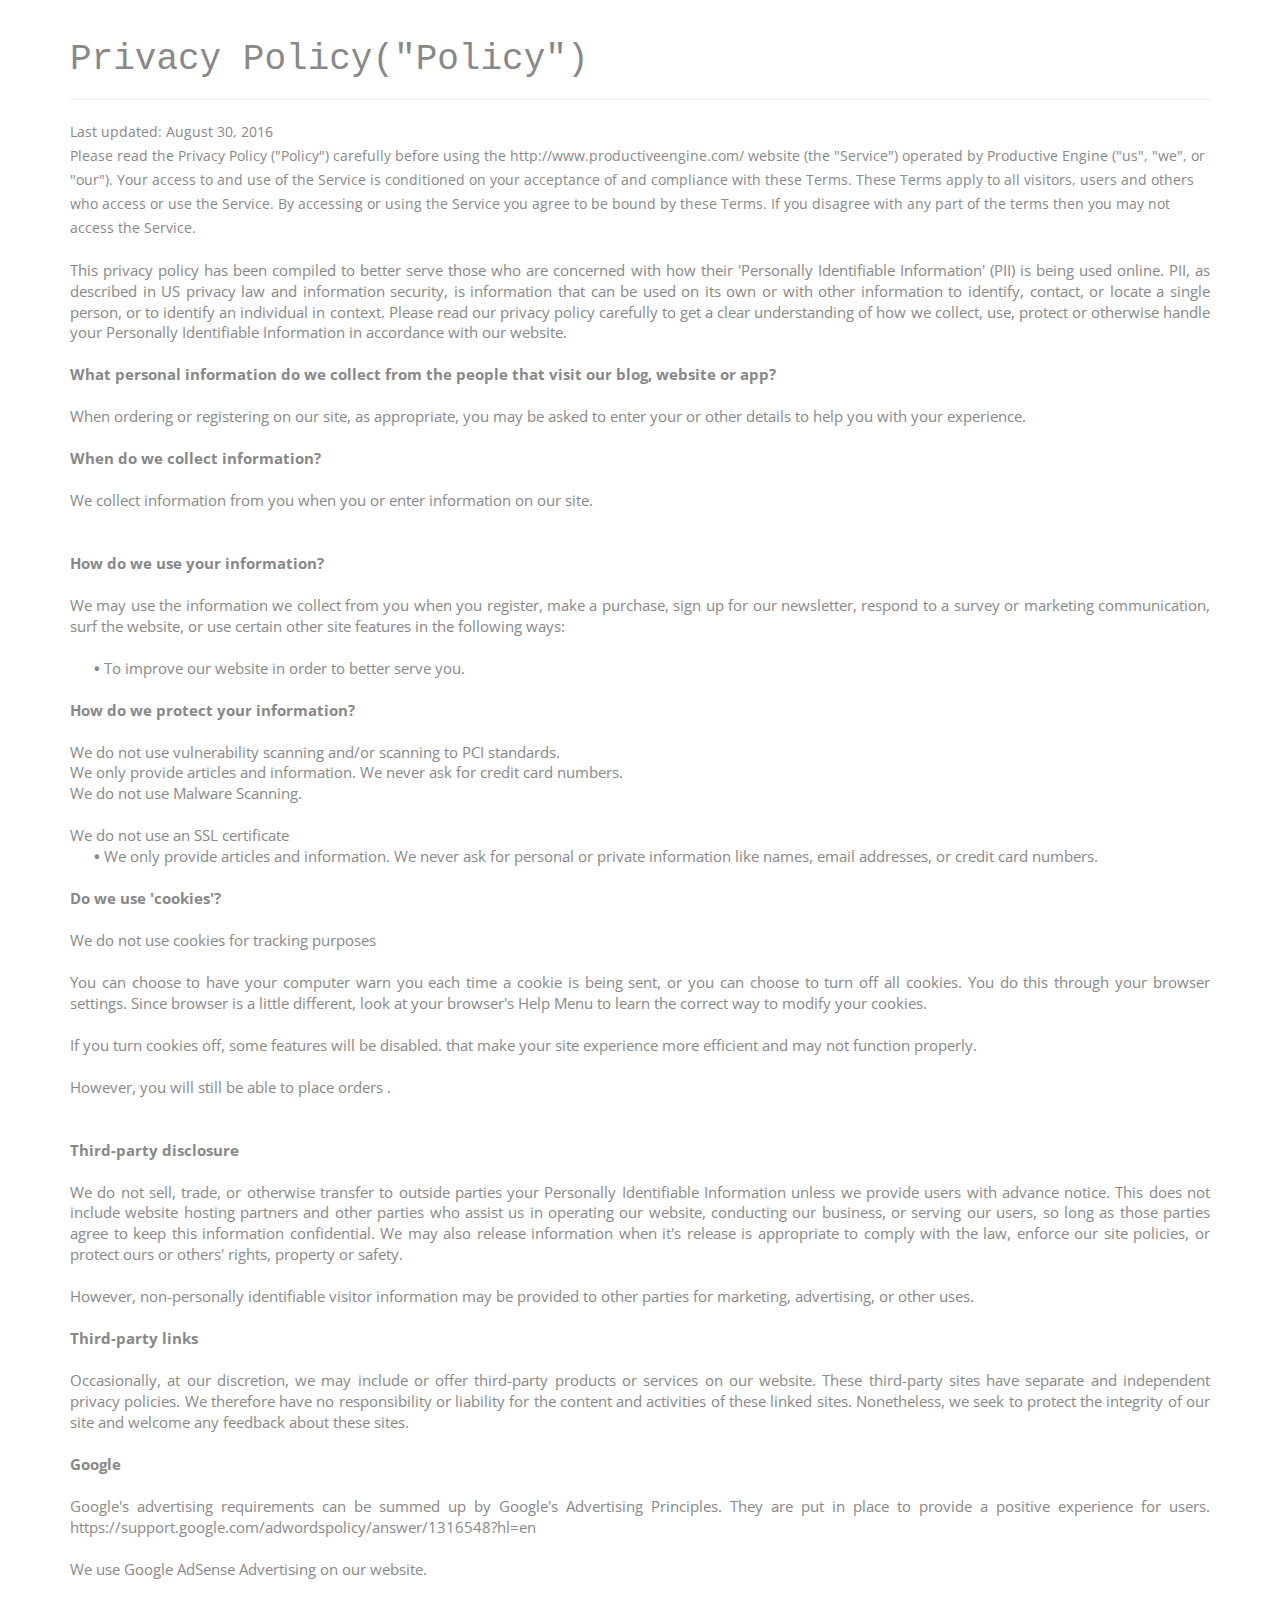
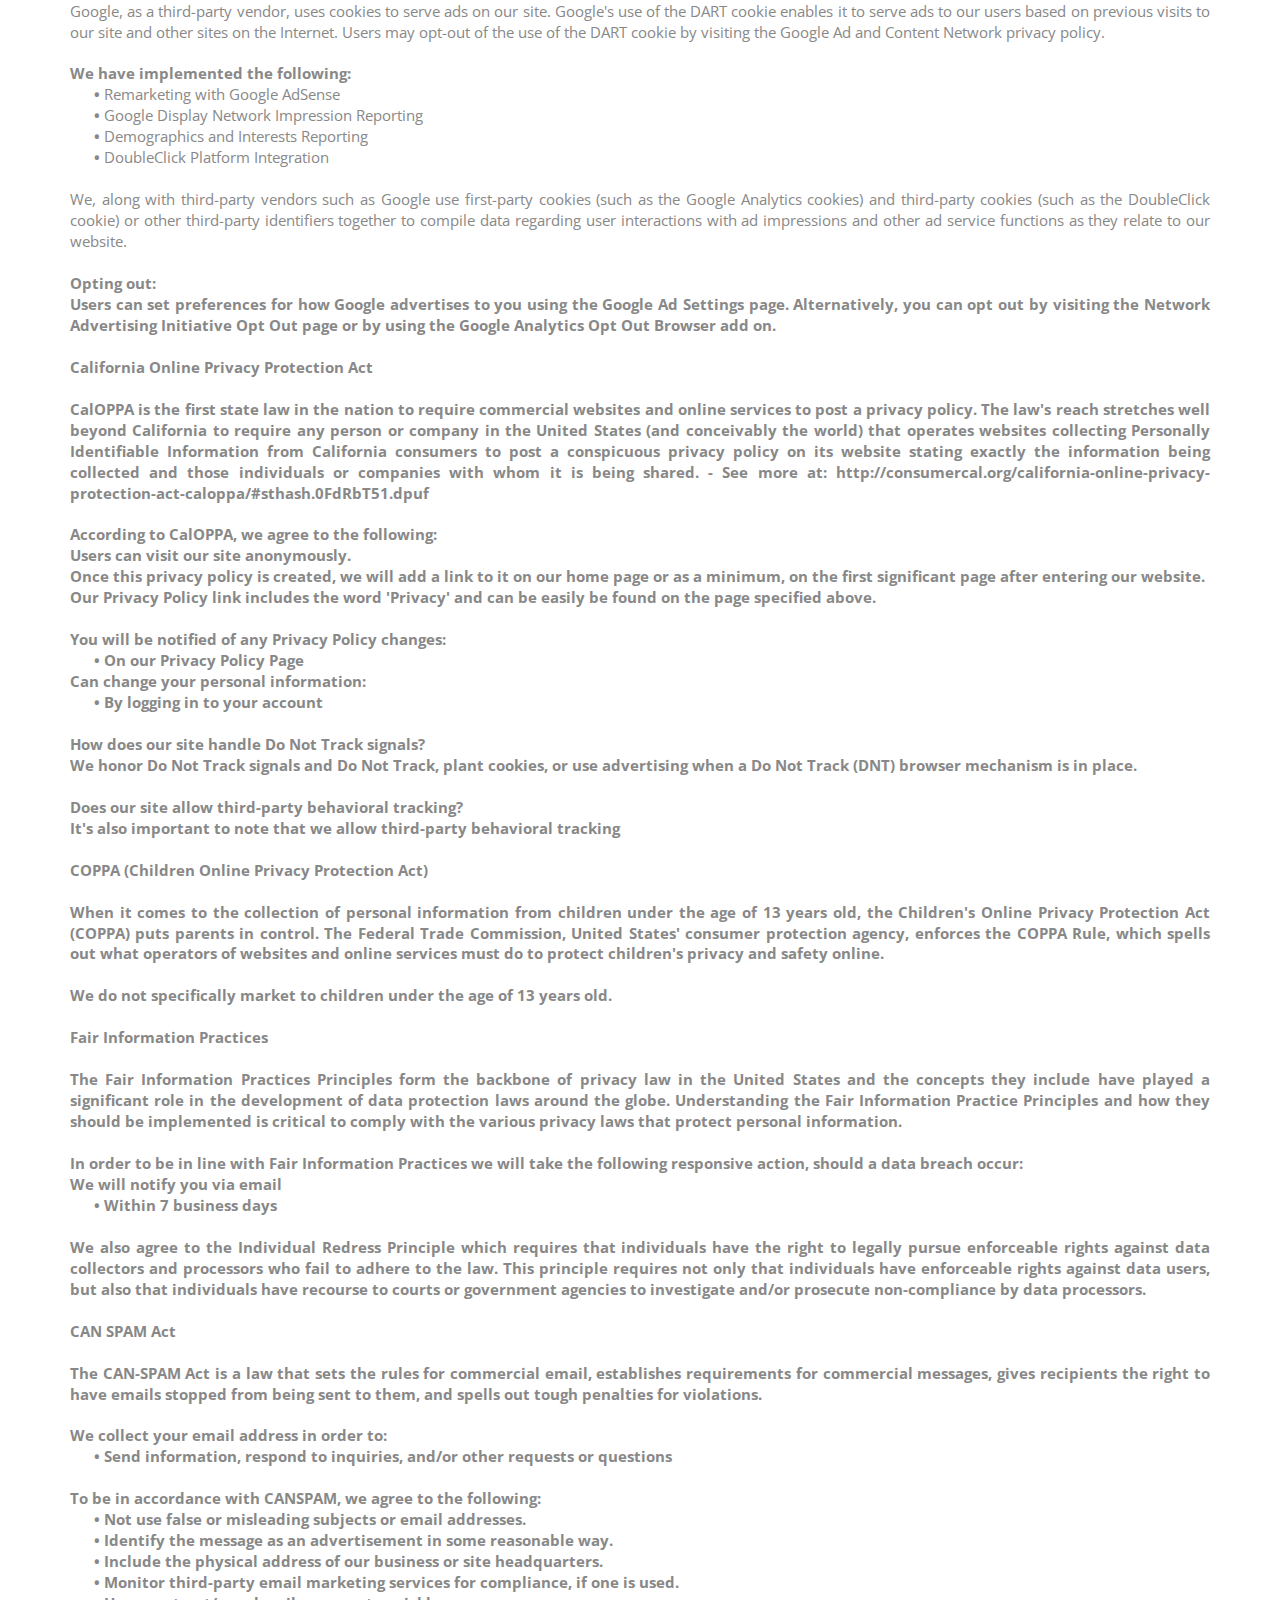
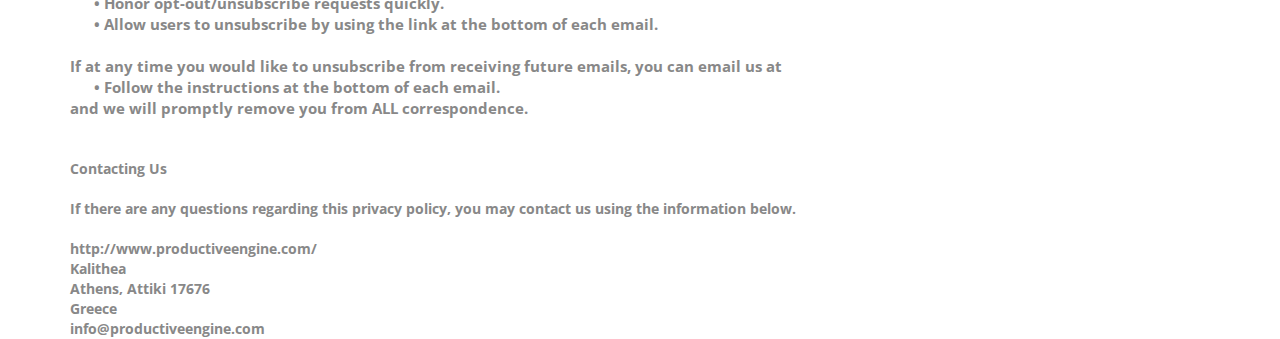
==== privacy.html @ 31de3e8a "Initial" ====
<!doctype html>
<html>
<head>
<meta charset="utf-8">
<meta name="viewport" content="width=device-width, maximum-scale=1">
<meta name="description" content="Productive Engine's site" />

<title>Productive Engine</title>
<link rel="icon" href="favicon.png" type="image/png">
<link rel="shortcut icon" href="favicon.ico" type="img/x-icon">

<link href='https://fonts.googleapis.com/css?family=Montserrat:400,700' rel='stylesheet' type='text/css'>
<link href='https://fonts.googleapis.com/css?family=Open+Sans:400,300,800italic,700italic,600italic,400italic,300italic,800,700,600' rel='stylesheet' type='text/css'>

<link href="css/bootstrap.css" rel="stylesheet" type="text/css">
<link href="css/style.css" rel="stylesheet" type="text/css">
<link href="css/font-awesome.css" rel="stylesheet" type="text/css">
<link href="css/responsive.css" rel="stylesheet" type="text/css">
<link href="css/animate.css" rel="stylesheet" type="text/css">

<link href="https://fonts.googleapis.com/icon?family=Material+Icons" rel="stylesheet">
<!--[if IE]><style type="text/css">.pie {behavior:url(PIE.htc);}</style><![endif]-->

<script type="text/javascript" src="js/jquery.1.8.3.min.js"></script>
<script type="text/javascript" src="js/bootstrap.js"></script>
<script type="text/javascript" src="js/jquery-scrolltofixed.js"></script>
<script type="text/javascript" src="js/jquery.easing.1.3.js"></script>
<script type="text/javascript" src="js/jquery.isotope.js"></script>
<script type="text/javascript" src="js/wow.js"></script>
<script type="text/javascript" src="js/classie.js"></script>
<script src="contactform/contactform.js"></script>
</head>
<body>

<style>
    #ppBody
    {
        font-size:11pt;
        width:100%;
        margin:0 auto;
        text-align:justify;
    }

    #ppHeader
    {
        font-family:verdana;
        font-size:21pt;
        width:100%;
        margin:0 auto;
    }

    .ppConsistencies
    {
        display:none;
    }
</style>

<div class="container">
    <div class="page-header">
        <h1 class="h1" style="font-family: 'PT Mono', monospace;">Privacy Policy("Policy")</h1>
    </div>
</div>
<div class="container">
    <p>Last updated: August 30, 2016</p>
    <p>
        Please read the Privacy Policy ("Policy")
        carefully before using the http://www.productiveengine.com/ website (the "Service")
        operated by Productive Engine ("us", "we", or "our").
        Your access to and use of the Service is conditioned on your acceptance of and compliance with these Terms.
        These Terms apply to all visitors, users and others who access or use the Service.
        By accessing or using the Service you agree to be bound by these Terms. If you disagree with any part of the terms then
        you may not access the Service.
    </p>

    <div id='ppBody'><div class='ppConsistencies'><div class='col-2'>
        <div class="quick-links text-center">Information Collection</div>
    </div><div class='col-2'>
        <div class="quick-links text-center">Information Usage</div>
    </div><div class='col-2'>
        <div class="quick-links text-center">Information Protection</div>
    </div><div class='col-2'>
        <div class="quick-links text-center">Cookie Usage</div>
    </div><div class='col-2'>
        <div class="quick-links text-center">3rd Party Disclosure</div>
    </div><div class='col-2'>
        <div class="quick-links text-center">3rd Party Links</div>
    </div><div class='col-2'></div></div><div style='clear:both;height:10px;'></div><div class='ppConsistencies'><div class='col-2'>
        <div class="col-12 quick-links2 gen-text-center">Google AdSense</div>
    </div><div class='col-2'>
        <div class="col-12 quick-links2 gen-text-center">
            Fair Information Practices
            <div class="col-8 gen-text-left gen-xs-text-center" style="font-size:12px;position:relative;left:20px;">Fair information<br> Practices</div>
        </div>
    </div><div class='col-2'>
        <div class="col-12 quick-links2 gen-text-center coppa-pad">
            COPPA

        </div>
    </div><div class='col-2'>
        <div class="col-12 quick-links2 quick4 gen-text-center caloppa-pad">
            CalOPPA

        </div>
    </div><div class='col-2'>
        <div class="quick-links2 gen-text-center">Our Contact Information<br></div>
    </div></div><div style='clear:both;height:10px;'></div>
        <div class='innerText'>This privacy policy has been compiled to better serve those who are concerned with how their 'Personally Identifiable Information' (PII) is being used online. PII, as described in US privacy law and information security, is information that can be used on its own or with other information to identify, contact, or locate a single person, or to identify an individual in context. Please read our privacy policy carefully to get a clear understanding of how we collect, use, protect or otherwise handle your Personally Identifiable Information in accordance with our website.<br></div><span id='infoCo'></span><br><div class='grayText'><strong>What personal information do we collect from the people that visit our blog, website or app?</strong></div><br /><div class='innerText'>When ordering or registering on our site, as appropriate, you may be asked to enter your  or other details to help you with your experience.</div><br><div class='grayText'><strong>When do we collect information?</strong></div><br /><div class='innerText'>We collect information from you when you or enter information on our site.</div><br> <span id='infoUs'></span><br><div class='grayText'><strong>How do we use your information? </strong></div><br /><div class='innerText'> We may use the information we collect from you when you register, make a purchase, sign up for our newsletter, respond to a survey or marketing communication, surf the website, or use certain other site features in the following ways:<br><br></div><div class='innerText'>&nbsp;&nbsp;&nbsp;&nbsp;&nbsp; <strong>&bull;</strong> To improve our website in order to better serve you.</div><span id='infoPro'></span><br><div class='grayText'><strong>How do we protect your information?</strong></div><br /><div class='innerText'>We do not use vulnerability scanning and/or scanning to PCI standards.</div><div class='innerText'>We only provide articles and information. We never ask for credit card numbers.</div><div class='innerText'>We do not use Malware Scanning.<br><br></div><div class='innerText'>We do not use an SSL certificate</div><div class='innerText'>&nbsp;&nbsp;&nbsp;&nbsp;&nbsp; <strong>&bull;</strong> We only provide articles and information. We never ask for personal or private information like names, email addresses, or credit card numbers.</div><span id='coUs'></span><br><div class='grayText'><strong>Do we use 'cookies'?</strong></div><br /><div class='innerText'>We do not use cookies for tracking purposes </div><div class='innerText'><br>You can choose to have your computer warn you each time a cookie is being sent, or you can choose to turn off all cookies. You do this through your browser settings. Since browser is a little different, look at your browser's Help Menu to learn the correct way to modify your cookies.<br></div><br><div class='innerText'>If you turn cookies off, some features will be disabled. that make your site experience more efficient and may not function properly.</div><br><div class='innerText'>However, you will still be able to place orders .</div><br><span id='trDi'></span><br><div class='grayText'><strong>Third-party disclosure</strong></div><br /><div class='innerText'>We do not sell, trade, or otherwise transfer to outside parties your Personally Identifiable Information unless we provide users with advance notice. This does not include website hosting partners and other parties who assist us in operating our website, conducting our business, or serving our users, so long as those parties agree to keep this information confidential. We may also release information when it's release is appropriate to comply with the law, enforce our site policies, or protect ours or others' rights, property or safety. <br><br> However, non-personally identifiable visitor information may be provided to other parties for marketing, advertising, or other uses. </div><span id='trLi'></span><br><div class='grayText'><strong>Third-party links</strong></div><br /><div class='innerText'>Occasionally, at our discretion, we may include or offer third-party products or services on our website. These third-party sites have separate and independent privacy policies. We therefore have no responsibility or liability for the content and activities of these linked sites. Nonetheless, we seek to protect the integrity of our site and welcome any feedback about these sites.</div><span id='gooAd'></span><br><div class='blueText'><strong>Google</strong></div><br /><div class='innerText'>Google's advertising requirements can be summed up by Google's Advertising Principles. They are put in place to provide a positive experience for users. https://support.google.com/adwordspolicy/answer/1316548?hl=en <br><br></div><div class='innerText'>We use Google AdSense Advertising on our website.</div><div class='innerText'><br>Google, as a third-party vendor, uses cookies to serve ads on our site. Google's use of the DART cookie enables it to serve ads to our users based on previous visits to our site and other sites on the Internet. Users may opt-out of the use of the DART cookie by visiting the Google Ad and Content Network privacy policy.<br></div><div class='innerText'><br><strong>We have implemented the following:</strong></div><div class='innerText'>&nbsp;&nbsp;&nbsp;&nbsp;&nbsp; <strong>&bull;</strong> Remarketing with Google AdSense</div><div class='innerText'>&nbsp;&nbsp;&nbsp;&nbsp;&nbsp; <strong>&bull;</strong> Google Display Network Impression Reporting</div><div class='innerText'>&nbsp;&nbsp;&nbsp;&nbsp;&nbsp; <strong>&bull;</strong> Demographics and Interests Reporting</div><div class='innerText'>&nbsp;&nbsp;&nbsp;&nbsp;&nbsp; <strong>&bull;</strong> DoubleClick Platform Integration<br></div><br><div class='innerText'>We, along with third-party vendors such as Google use first-party cookies (such as the Google Analytics cookies) and third-party cookies (such as the DoubleClick cookie) or other third-party identifiers together to compile data regarding user interactions with ad impressions and other ad service functions as they relate to our website. </div><div class='innerText'><br><strong>Opting out:<strong><br>
            Users can set preferences for how Google advertises to you using the Google Ad Settings page. Alternatively, you can opt out by visiting the Network Advertising Initiative Opt Out page or by using the Google Analytics Opt Out Browser add on.</div><span id='calOppa'></span><br><div class='blueText'><strong>California Online Privacy Protection Act</strong></div><br /><div class='innerText'>CalOPPA is the first state law in the nation to require commercial websites and online services to post a privacy policy.  The law's reach stretches well beyond California to require any person or company in the United States (and conceivably the world) that operates websites collecting Personally Identifiable Information from California consumers to post a conspicuous privacy policy on its website stating exactly the information being collected and those individuals or companies with whom it is being shared. -  See more at: http://consumercal.org/california-online-privacy-protection-act-caloppa/#sthash.0FdRbT51.dpuf<br></div><div class='innerText'><br><strong>According to CalOPPA, we agree to the following:</strong><br></div><div class='innerText'>Users can visit our site anonymously.</div><div class='innerText'>Once this privacy policy is created, we will add a link to it on our home page or as a minimum, on the first significant page after entering our website.<br></div><div class='innerText'>Our Privacy Policy link includes the word 'Privacy' and can be easily be found on the page specified above.</div><div class='innerText'><br>You will be notified of any Privacy Policy changes:</div><div class='innerText'>&nbsp;&nbsp;&nbsp;&nbsp;&nbsp; <strong>&bull;</strong> On our Privacy Policy Page<br></div><div class='innerText'>Can change your personal information:</div><div class='innerText'>&nbsp;&nbsp;&nbsp;&nbsp;&nbsp; <strong>&bull;</strong> By logging in to your account</div><div class='innerText'><br><strong>How does our site handle Do Not Track signals?</strong><br></div><div class='innerText'>We honor Do Not Track signals and Do Not Track, plant cookies, or use advertising when a Do Not Track (DNT) browser mechanism is in place. </div><div class='innerText'><br><strong>Does our site allow third-party behavioral tracking?</strong><br></div><div class='innerText'>It's also important to note that we allow third-party behavioral tracking</div><span id='coppAct'></span><br><div class='blueText'><strong>COPPA (Children Online Privacy Protection Act)</strong></div><br /><div class='innerText'>When it comes to the collection of personal information from children under the age of 13 years old, the Children's Online Privacy Protection Act (COPPA) puts parents in control.  The Federal Trade Commission, United States' consumer protection agency, enforces the COPPA Rule, which spells out what operators of websites and online services must do to protect children's privacy and safety online.<br><br></div><div class='innerText'>We do not specifically market to children under the age of 13 years old.</div><span id='ftcFip'></span><br><div class='blueText'><strong>Fair Information Practices</strong></div><br /><div class='innerText'>The Fair Information Practices Principles form the backbone of privacy law in the United States and the concepts they include have played a significant role in the development of data protection laws around the globe. Understanding the Fair Information Practice Principles and how they should be implemented is critical to comply with the various privacy laws that protect personal information.<br><br></div><div class='innerText'><strong>In order to be in line with Fair Information Practices we will take the following responsive action, should a data breach occur:</strong></div><div class='innerText'>We will notify you via email</div><div class='innerText'>&nbsp;&nbsp;&nbsp;&nbsp;&nbsp; <strong>&bull;</strong> Within 7 business days</div><div class='innerText'><br>We also agree to the Individual Redress Principle which requires that individuals have the right to legally pursue enforceable rights against data collectors and processors who fail to adhere to the law. This principle requires not only that individuals have enforceable rights against data users, but also that individuals have recourse to courts or government agencies to investigate and/or prosecute non-compliance by data processors.</div><span id='canSpam'></span><br><div class='blueText'><strong>CAN SPAM Act</strong></div><br /><div class='innerText'>The CAN-SPAM Act is a law that sets the rules for commercial email, establishes requirements for commercial messages, gives recipients the right to have emails stopped from being sent to them, and spells out tough penalties for violations.<br><br></div><div class='innerText'><strong>We collect your email address in order to:</strong></div><div class='innerText'>&nbsp;&nbsp;&nbsp;&nbsp;&nbsp; <strong>&bull;</strong> Send information, respond to inquiries, and/or other requests or questions</div><div class='innerText'><br><strong>To be in accordance with CANSPAM, we agree to the following:</strong></div><div class='innerText'>&nbsp;&nbsp;&nbsp;&nbsp;&nbsp; <strong>&bull;</strong> Not use false or misleading subjects or email addresses.</div><div class='innerText'>&nbsp;&nbsp;&nbsp;&nbsp;&nbsp; <strong>&bull;</strong> Identify the message as an advertisement in some reasonable way.</div><div class='innerText'>&nbsp;&nbsp;&nbsp;&nbsp;&nbsp; <strong>&bull;</strong> Include the physical address of our business or site headquarters.</div><div class='innerText'>&nbsp;&nbsp;&nbsp;&nbsp;&nbsp; <strong>&bull;</strong> Monitor third-party email marketing services for compliance, if one is used.</div><div class='innerText'>&nbsp;&nbsp;&nbsp;&nbsp;&nbsp; <strong>&bull;</strong> Honor opt-out/unsubscribe requests quickly.</div><div class='innerText'>&nbsp;&nbsp;&nbsp;&nbsp;&nbsp; <strong>&bull;</strong> Allow users to unsubscribe by using the link at the bottom of each email.</div><div class='innerText'><strong><br>If at any time you would like to unsubscribe from receiving future emails, you can email us at</strong></div><div class='innerText'>&nbsp;&nbsp;&nbsp;&nbsp;&nbsp; <strong>&bull;</strong> Follow the instructions at the bottom of each email.</div> and we will promptly remove you from <strong>ALL</strong> correspondence.</div><br><span id='ourCon'></span><br><div class='blueText'><strong>Contacting Us</strong></div><br /><div class='innerText'>If there are any questions regarding this privacy policy, you may contact us using the information below.<br><br>
    </div>
    <div class='innerText'>http://www.productiveengine.com/</div>
    <div class='innerText'>Kalithea</div>Athens, Attiki 17676
    <div class='innerText'>Greece</div>
    <div class='innerText'>info@productiveengine.com</div>
</div>
</body>
</html>
---- css/style.css ----
/*
    Theme Name: Knight
    Theme URL: https://bootstrapmade.com/knight-free-bootstrap-theme/
    Author: BootstrapMade
    Author URL: https://bootstrapmade.com
*/

/* CSS Document */

/* Float Elements 
---------------------------------*/
.fl-lt {float:left;}
.fl-rt {float:right;}

/* Clear Floated Elements
---------------------------------*/
.clear {
  clear: both;
  display: block;
  overflow: hidden;
  visibility: hidden;
  width: 0;
  height: 0;
}

.clearfix:before,
.clearfix:after {
  content: '\0020';
  display: block;
  overflow: hidden;
  visibility: hidden;
  width: 0;
  height: 0;
}

.clearfix:after {
  clear: both;
}

.figure{ margin:0px;}

img{ max-width:100%;}

a, a:hover, a:active{ outline:0px !important}

@font-face {
  font-family: 'FontAwesome';
  src: url('../fonts/fontawesome-webfont.eot?v=4.1.0');
  src: url('../fonts/fontawesome-webfont.eot?#iefix&v=4.1.0') format('embedded-opentype'), url('../fonts/fontawesome-webfont.woff?v=4.1.0') format('woff'), url('../fonts/fontawesome-webfont.ttf?v=4.1.0') format('truetype'), url('../fonts/fontawesome-webfont.svg?v=4.1.0#fontawesomeregular') format('svg');
  font-weight: normal;
  font-style: normal;
}

/* Primary Styles
---------------------------------*/
body {
	background:#fff;
	font-family: 'Open Sans', sans-serif;
	font-size:14px;
	font-weight:normal;
	color:#888888;
	margin:0;
}
h2{
	font-size:34px;
	color:#222222;
	font-family: 'Montserrat', sans-serif;
	font-weight:700;
	letter-spacing: -1px;
	margin:0 0 15px 0;
	text-align:center;
	text-transform:uppercase;
}
h3{
	font-family: 'Montserrat', sans-serif;
	color:#222222;
	font-size:16px;
	margin:0 0 5px 0;
	text-transform:uppercase;
	font-weight:400;
}
h6{
	font-size:16px;
	color:#888888;
	font-family: 'Open Sans', sans-serif;
	font-weight:400;
	text-align:center;
	margin:0 0 60px 0;
}
p{
	line-height:24px;
	margin:0;
}

/* Header Styles
---------------------------------*/

.header{
	text-align:center;
	background:url(../img/pw_maze_black_2X.png) left top repeat;
	padding:280px 0;
}
.logo{
	width:130px;
	margin:0 auto 35px;
}
.header h1{
	font-family: 'Montserrat',sans-serif;
	font-size:50px;
	font-weight:400;
	letter-spacing: -1px;
	margin:0 0 22px 0 ;
	color:#fff;
}

.we-create{
	padding:0;
	margin:35px 0 55px;
}
.wp-pic{
	margin-bottom:20px;
}
.we-create li{
	display:inline-block;
	font-family: 'Montserrat',sans-serif;
	font-size:30px;
	color: #bcbcbc;
	text-transform: uppercase;
	font-weight: 400;
	margin:0 5px 0 0;
	padding:0 0 0 15px;
}
.we-create li:first-child{
	background:none;
}

.start-button {
	padding-left: 0px;
}

.start-button li a{
color: #fff;
}


.link{
	padding:15px 35px;
	background:#7cc576;
	color:#fff !important;
	font-size:16px;
	font-weight:400;
	font-family: 'Montserrat', sans-serif;
	display:inline-block;
	border-radius:3px;
	text-transform:uppercase;
	line-height:25px;
	margin-bottom:20px;
	transition:all 0.3s ease-in-out;
	-moz-transition:all 0.3s ease-in-out;
	-webkit-transition:all 0.3s ease-in-out;
}

/* Navigation
---------------------------------*/
.main-nav-outer{
	padding:0px;
	border-bottom:1px solid #dddddd;
	box-shadow:0 4px 5px -3px #ececec;
	position:relative;
	background:#fff;
}
.main-nav{
	text-align:center;
	margin:10px 0 0px;
	padding:0;
	list-style:none;
}
.main-nav li{
	display:inline;
	margin:0 1px;
}
.main-nav li a{
	display:inline-block;
	color:#222222;
	text-transform:uppercase;
	font-family: 'Montserrat', sans-serif;
	text-decoration: none;
	line-height:20px;
	margin:17px 32px;
	transition:all 0.3s ease-in-out;
	-moz-transition:all 0.3s ease-in-out;
	-webkit-transition:all 0.3s ease-in-out;
}

.main-nav li a:hover{ 
	text-decoration:none;
	/*color: #7cc576;*/
}

.small-logo{ 
	padding:0 32px;
}

.main-section{
	padding:90px 0 110px;
}


/* Services
---------------------------------*/

.service-list{
	padding:0 0 0 0;
	font-size:14px;
	margin-bottom:40px;
}
.service-list-col1{
	float:left;
	width:60px;
}
.service-list-col1 i{
	font-style:normal;
	font-size:38px;
	display:block;
	color:#222;
	font-family: 'FontAwesome';
	line-height:38px;
}
.service-list-col2{
	overflow:hidden;	
}
.main-section.alabaster{
	background:#fafafa;
}

/* Featured Work
---------------------------------*/
.featured-work{
	font-size:14px;
}
.featured-work h2{
	text-align:left;
}
.featured-box{
	padding:0 0 0 0;
	margin-bottom:25px;
	font-size:14px;
}
.featured-box h3{
	margin-bottom:5px;
}
.featured-box p{
	line-height:22px;
}
.featured-work p.padding-b{
	padding-bottom:35px;
}
.featured-box-col1{
	width:60px;
	float:left;
}
.featured-box-col1 i{
	display:block;
	line-height:38px;
	font-family: 'FontAwesome';
	font-size:38px;
	color:#777777;
	font-style:normal;
}
.featured-box-col2{ overflow:hidden;}
.featured-box.magic{
	background:url(../img/magic.png) left top no-repeat;
}
.featured-box.packaged{
	background:url(../img/packaged.png) left top no-repeat;
}
.featured-box.seo{
	background:url(../img/seo.png) left top no-repeat;
}
.Learn-More{
	display:inline-block;
	padding:0 5px 0 0;
	color:#7cc576;
	font-size:16px;
	text-transform:uppercase;
	font-family: 'Montserrat', sans-serif;
	font-weight:400;
	line-height:24px;
	transition:all 0.3s ease-in-out;
	-moz-transition:all 0.3s ease-in-out;
	-webkit-transition:all 0.3s ease-in-out;
	display: none;
}
.Learn-More i{ 
	padding-right:15px;
}

.Learn-More:hover, .Learn-More:focus{ 
	text-decoration:none;
	color: #111;
}


/* Portfolio
---------------------------------*/
.Portfolio-nav{
	padding:0;
	margin:0 0 45px 0;
	list-style:none;
	text-align:center;
}
.Portfolio-nav li{
	margin:0 10px;
	display:inline;
}
.Portfolio-nav li a{
	display:inline-block;
	padding:10px 22px;
	font-size:12px;
	line-height:20px;
	color:#222222;
	border-radius:4px;
	text-transform:uppercase;
	font-family: 'Montserrat', sans-serif;
	background:#f7f7f7;
	margin-bottom:5px;
	transition:all 0.3s ease-in-out;
	-moz-transition:all 0.3s ease-in-out;
	-webkit-transition:all 0.3s ease-in-out;
}
.Portfolio-nav li a:hover{
	background:#7cc576;
	color:#fff;
	text-decoration:none;
}

.portfolioContainer{
	margin:0 auto;
	padding-left:15px;
}

.Portfolio-box{
	text-align:center;
	margin-bottom:30px;
	height:150px;
	width:350px;
	overflow:hidden;
	float:left;
	padding:0;
}
.Portfolio-box img{
	margin-bottom:25px;
	transition:all 0.3s ease-in-out;
	-moz-transition:all 0.3s ease-in-out;
	-webkit-transition:all 0.3s ease-in-out;	
}

.Portfolio-box img:hover {
	opacity: 0.6;
}

.Portfolio-nav li a.current{
	background:#7cc576;
	color:#fff;
	text-decoration:none;
}
img {
   max-width:100%;
}

/* no transition on .isotope container */

.isotope .isotope-item {
  /* change duration value to whatever you like */
  -webkit-transition-duration: 0.6s;
     -moz-transition-duration: 0.6s;
          transition-duration: 0.6s;
}

.isotope .isotope-item {
  -webkit-transition-property: -webkit-transform, opacity;
     -moz-transition-property:    -moz-transform, opacity;
          transition-property:         transform, opacity;
}

.main-section.paddind{
	padding-bottom:60px;
}

/* Clients
---------------------------------*/
.client-part{
	background:url(../img/section-bg1.jpg) center center no-repeat;
	background-size:cover;
	padding:55px 0;
	text-align:center;
}
.client-part-haead{
	color:#fdfdfd;
	font-size:28px;
	line-height:41px;
	margin:30px 0 10px;
	font-family: ''Open Sans',sans-serif';
	font-style: italic;
}
.client{
	padding:0;
	margin:20px 0 0;
	list-style:none;
	text-align:center;
}
.client li{
	display:inline;
	margin:0 15px;
}
.client li a{
	display:inline-block;
}
.client li a img{
	margin-bottom:15px;
	border-radius:50%;
}
.client li a:hover{
	text-decoration:none;
}
.client li a h3{
	color:#ffffff;
}
.client li a span{
	color:#f1f1f1;
}
.quote-right{
	font-style:normal;
	width:68px;
	height:68px;
	margin:0 auto;
	border:2px solid #7cc576;
	border-radius:50%;
	display:block;
	line-height:68px;
	text-align:center;
	font-size:27px;
	color:#7cc576;
	cursor: pointer;
	transition:all 0.3s ease-in-out;
	-moz-transition:all 0.3s ease-in-out;
	-webkit-transition:all 0.3s ease-in-out;
}

.quote-right:hover{
color: #fff;
border: 2px solid #fff;
}

.c-logo-part{
	background:#7cc576;
	padding:25px 0;
    filter: alpha(opacity=60);
}
.c-logo-part ul{
	padding:0;
	margin:0;
	list-style:none;
	text-align:center;
}
.c-logo-part ul li{
	display:inline;
	margin:0 25px;
}
.c-logo-part ul a{
	display:inline-block;
	margin: 0 20px;
}
.main-section.team{
	padding:85px 0;
}
.main-section.team h6{
	margin-bottom:40px;
}


/* Team
---------------------------------*/
.team-leader-block{
	max-width:993px;
	margin:0 auto;
}
.team-leader-box{
	width:30.66%;
	margin-right: 3.82979%;
	height: 790px;
	overflow: hidden;
	text-align: center;
	float: left;
}
.team-leader-box span{
	margin-bottom:24px;
	display:block;
}
.team-leader-box:nth-of-type(3n+0){ margin:0;}
.team-leader{
	width:auto;
	height:auto;
	position:relative;
	border-radius:50%;
	box-shadow:0px 0px 0px 7px rgba(241,241,241,0.80);
	margin:7px 7px 25px 7px;
	
}
.team-leader-shadow{
	transition:all 0.3s ease-in-out;
	-moz-transition:all 0.3s ease-in-out;
	-webkit-transition:all 0.3s ease-in-out;
	border-radius:50%;
	position:absolute;
	width:100%;
	height:100%;
	z-index:10;
	border-radius:50%;
}
.team-leader-shadow a{
	display:block;
	width:100%;
	height:100%;
}
.team-leader:hover .team-leader-shadow{
	box-shadow:inset  0px 0px 0px 148px rgba(17,17,17,0.80);
}
.team-leader:hover ul{ display:block; opacity:1}
.team-leader img{
	display:block;
	border-radius:50%;
}
.team-leader ul{
	display:block;
	opacity:0;
	padding:0;
	margin:0;
	list-style:none;
	position:absolute;
	left:0;
	top:50%;
	width:100%;
	text-align:center;
	margin-top:-14px;
	z-index:15;
	transition:all 0.6s ease-in-out;
	-moz-transition:all 0.6s ease-in-out;
	-webkit-transition:all 0.6s ease-in-out;
}
.team-leader ul li{
	display:inline;
	margin:0 11px;
}
.team-leader ul li a{
	font-family: 'FontAwesome';
	display:inline-block;
	font-size:28px;
	color:#fff;	
	transition:all 0.3s ease-in-out;
	-moz-transition:all 0.3s ease-in-out;
	-webkit-transition:all 0.3s ease-in-out;
}
.team-leader ul li a:hover, .team-leader ul li a:focus{
	text-decoration:none;
}
.team-leader ul li a.fa-twitter:hover{
	color:#55acee;
}
.team-leader ul li a.fa-facebook:hover{
	color:#3b5998;
}
.team-leader ul li a.fa-linkedin:hover{
	color:#3b5998;
}
.team-leader ul li a.fa-pinterest:hover{
	color:#cb2026;
}
.team-leader ul li a.fa-google-plus:hover{
	color:#dd4b39;
}
.github:hover{
	color:#6e5494;	
}
/* Talk Business
---------------------------------*/
.business-talking{
	background:url(../img/javacode.jpg) top center no-repeat;
	background-size:cover;
	padding:60px 0 10px;
	text-align:center;
}
.business-talking h2{	
	font-weight:700;
	padding:0;
	margin:20px 0 70px;
	text-transform:uppercase;
	font-size:42px;
	color:#7cc576;
	text-shadow: 2px 2px #000000;
}


/* Contact
---------------------------------*/
.main-section.contact{
	padding:90px 0 100px;
}

.main-section.contact{
	background:url(../img/bg-map.png) left 190px no-repeat;
}
.contact-info-box{
	font-size:15px;
	margin:0 0 14px 0px;
	padding-left:0;
}
.contact-info-box h3{
	font-size: 15px;
	font-weight:400;
	float:left;
	width:102px;
	margin-right:12px;
	line-height:28px;
}
.contact-info-box h3 i{
	font-style:normal;
	font-size:18px;
	color:#222222;
	font-family: 'FontAwesome';
	font-weight:normal;
	margin-right:7px;
}
.contact-info-box span{
	line-height:28px;
	display:block;
	overflow:hidden;
}
.social-link{
	margin-top: 10px;
	padding-left: 0px;
	overflow:hidden;
	list-style:none;
}

.social-link li a{
	display:block;
	width:50px;
	height:50px;
	text-align:center;
	line-height:50px;
	font-size:25px;
	color:#fff;
	background:#222222;
	border-radius:50%;
	transition:all 0.3s ease-in-out;
}
.social-link li a:hover, .social-link li a:focus{
	text-decoration:none;
}
.twitter a:hover {
	background: #55acee;
}
.facebook a:hover {
	background: #3b5998;
}
.pinterest a:hover {
	background: #cb2026;
}
.gplus a:hover {
	background: #dd4b39;
}
.dribbble a:hover {
	background: #ea4c89;
}

.form{
	margin:0 66px 0 30px;
}
.input-text{
	padding:15px 16px;
	border:1px solid #ccc;
	width:100%;
	height:50px;
	display:block;
	border-radius:4px;
	font-size:15px;
	color:#aaa;
	font-family: 'Open Sans', sans-serif;
	margin:0 0 15px 0;
	transition:all 0.3s ease-in-out;
	-moz-transition:all 0.3s ease-in-out;
	-webkit-transition:all 0.3s ease-in-out;
}
.input-text:focus {
	border: 1px solid #7cc576;
	outline:0;
	-webkit-box-shadow: inset 0 1px 1px rgba(0, 0, 0, 0.075), 0 0 8px rgba(124, 197, 118, 0.3);
	-moz-box-shadow: inset 0 1px 1px rgba(0, 0, 0, 0.075), 0 0 8px rgba(124, 197, 118, 0.3);	
	box-shadow: inset 0 1px 1px rgba(0, 0, 0, 0.075), 0 0 8px rgba(124, 197, 118, 0.3);
}

.input-text.text-area{
	height:165px;
	resize:none;
	overflow:auto;
}
.input-btn{
	width:175px;
	height:50px;
	background:#7cc576;
	border-radius:4px;
	color:#ffffff;
	font-size:14px;
	text-transform:uppercase;
	font-family: 'Montserrat', sans-serif;
	font-weight:400;
	border:0px;
	transition:all 0.3s ease-in-out;
	-moz-transition:all 0.3s ease-in-out;
	-webkit-transition:all 0.3s ease-in-out;
}

.input-btn:hover{
	background: #111;
	color: #fff;
}

.validation {
    color: red;
    display:none;
    margin: 0 0 20px;
    font-weight:400;
    font-size:13px;
}

#sendmessage {
    color: #7cc576;
    border:1px solid #7cc576;
    display:none;
    text-align:center;
    padding:15px;
    font-weight:600;
    margin-bottom:15px;
}

#errormessage {
    color: red;
    display:none;
    border:1px solid red;
    text-align:center;
    padding:15px;
    font-weight:600;
    margin-bottom:15px;
}

#sendmessage.show, #errormessage.show, .show {
	display:block;
}

/* Footer
---------------------------------*/

.footer{
	background:url(../img/pw_maze_black_2X.png) left top repeat;
	padding:35px 0 35px;
}
.footer-logo{
	margin:15px auto 35px;
	width: 76px;
}
.copyright, .credits{
	color:#cccccc;
	font-size:14px;
	display:block;
	text-align:center;
}
.copyright a, .credits a{
	color:#7cc576;
	font-weight:600;
	text-decoration: none;
	transition:all 0.3s ease-in-out;
	-moz-transition:all 0.3s ease-in-out;
	-webkit-transition:all 0.3s ease-in-out;
}

.copyright a:hover, .credits a:hover {
	color: #fff;
}

.res-nav_click {
	line-height:38px;
	font-family: 'FontAwesome';
	font-size:38px;
	text-decoration: none !important;
	color:#777777;
	font-style:normal;
	display:none;
	width:42px;
	height:27px;
	margin:20px auto;
	transition:all 0.3s ease-in-out;
	-moz-transition:all 0.3s ease-in-out;
	-webkit-transition:all 0.3s ease-in-out;
}

.res-nav_click:hover, .res-nav_click:active, .res-nav_click:focus {
	color: #7cc576 !important;
}

.portfolioContainer{
	max-width: 1140px;
}


/* Animation Timers
---------------------------------*/
.delay-02s { 
	animation-delay: 0.2s; 
	-webkit-animation-delay: 0.2s; 
}
.delay-03s { 
	animation-delay: 0.3s; 
	-webkit-animation-delay: 0.3s; 
}
.delay-04s { 
	animation-delay: 0.4s; 
	-webkit-animation-delay: 0.4s; 
}

.delay-05s { 
	animation-delay: 0.5s; 
	-webkit-animation-delay: 0.5s; 
}
.delay-06s { 
	animation-delay: 0.6s; 
	-webkit-animation-delay: 0.6s; 
}

.delay-07s { 
	animation-delay: 0.7s; 
	-webkit-animation-delay: 0.7s; 
}
.delay-08s { 
	animation-delay: 0.8s; 
	-webkit-animation-delay: 0.8s; 
}

.delay-09s { 
	animation-delay: 0.9s; 
	-webkit-animation-delay: 0.9s; 
}
.delay-1s { 
	animation-delay: 1s; 
	-webkit-animation-delay: 1s; 
}
.delay-12s { 
	animation-delay: 1.2s; 
	-webkit-animation-delay: 1.2s; 
}

/* Custom
---------------------------------*/
.myRed{
	color:#d34836;
}
.myGreen{
	color:green;
}
.myBlue{
	color:#2E8DEF;
}
.myRedBg{
	background:#d34836;
}
.myGreenBg{
	background:green;
}
.myBlueBg{
	background:#2E8DEF;
}

.overheader{
	text-align:left;	
	padding:10px 0;
}

.snippetmate:hover{
	text-decoration:none;
	color:#d34836!important;
	background:#fff;
}

 .passwordkeeper:hover {
	text-decoration:none;
	color:#2E8DEF!important;
	background:#fff;	
}

 .musicyoulove:hover {
	text-decoration:none;
	color:green!important;
	background:#fff;
}
/*
.link:active, .link:focus {
	background: #7cc576;
	text-decoration:none;
	color:#fff !important;
}*/

.crazyOrange{
	background: #D38312;  /* fallback for old browsers */
	background: -webkit-linear-gradient(to right, #A83279, #D38312);  /* Chrome 10-25, Safari 5.1-6 */
	background: linear-gradient(to right, #A83279, #D38312); /* W3C, IE 10+/ Edge, Firefox 16+, Chrome 26+, Opera 12+, Safari 7+ */	
}

.honeyDew{
	background: #43C6AC;  /* fallback for old browsers */
	background: -webkit-linear-gradient(to right, #F8FFAE, #43C6AC);  /* Chrome 10-25, Safari 5.1-6 */
	background: linear-gradient(to right, #F8FFAE, #43C6AC); /* W3C, IE 10+/ Edge, Firefox 16+, Chrome 26+, Opera 12+, Safari 7+ */
}

.fa-flask:before{
	/*https://uigradients.com/#SweetMorning*/
	background: linear-gradient(45deg, #F8FFAE 50%, #43C6AC 70%);
	-webkit-background-clip: text;
	-webkit-text-fill-color: transparent;
	display: initial; /* reset Font Awesome's display:inline-block */
	}

.fa-cog:before{
	/*https://uigradients.com/#SweetMorning*/
	background: linear-gradient(45deg, #A83279 50%, #D38312 70%);
	-webkit-background-clip: text;
	-webkit-text-fill-color: transparent;
	display: initial; /* reset Font Awesome's display:inline-block */
	}	
	
#scrolTopBtn {
    position: fixed;
    bottom: 20px;
    right: 20px;
    background: rgb(0, 0, 0);
    background: rgba(0, 0, 0, 0.7);
    width: 50px;
    height: 50px;
    display: block;
    text-decoration: none;
    -webkit-border-radius: 35px;
    -moz-border-radius: 35px;
    border-radius: 35px;
    display: none;
    -webkit-transition: all 0.3s linear;
    -moz-transition: all 0.3s ease;
    -ms-transition: all 0.3s ease;
    -o-transition: all 0.3s ease;
    transition: all 0.3s ease;
	
}
#scrolTopBtn i {
    color: #fff;
    margin: 0;
    position: relative;
    left: 16px;
    top: 13px;
    font-size: 19px;
    -webkit-transition: all 0.3s ease;
    -moz-transition: all 0.3s ease;
    -ms-transition: all 0.3s ease;
    -o-transition: all 0.3s ease;
    transition: all 0.3s ease;
}
#scrolTopBtn:hover {
    background: rgba(0, 0, 0, 0.9);
}
#scrolTopBtn:hover i {
    color: #fff;
    top: 5px;
}
---- css/responsive.css ----
/* ==========================================================================
   Media Queries
   ========================================================================== */


@media only screen and (min-width: 992px) {
	/****Ipad Landscape 1024 Container 970 ****/
	
	.service-list{ margin-bottom:30px;}
	.c-logo-part ul li{ margin:0 15px;}
	.form{ margin:0 0 0 20px}
	.main-nav{ display:block !important; }
	/*.portfolioContainer{ width:800px; margin:0px auto !important; } */ 
	
}	
   
@media only screen and (min-width: 768px) and (max-width: 991px) {
	/****Ipad Portrait 768 Container 750 ****/
	body{ font-size:13px;}
	p{ line-height:20px ;}
	.header h1{ font-size:46px;}
	.main-nav ul li a{ padding:14px;}
	.small-logo{ padding:0 20px;}
	h2{ font-size:30px}
	h6{ font-size:16px;}
	h3{ font-size:15px;}
	.service-list{ margin-bottom:20px; font-size:15px;}
	.featured-work p.padding-b{ padding-bottom:15px;}
	.main-section{ padding:70px 0;}
	.c-logo-part ul li{ margin:0 1%; float:left; width:18%;}
	.c-logo-part ul li a{ display:block;}
	.c-logo-part ul li a img{ display:block;}
	.form{ margin:0;}
	.contact-info-box{ margin:0 ;}
	.social-link{ margin:0;}
	
	.main-nav{ display:block !important; }
	.main-nav li a{ padding:8px 15px;}
	/*.portfolioContainer{ width:750px; margin:0px auto !important; }
	.Portfolio-box{ height:250px;}*/
	
	 
	
}

@media only screen and (max-width: 767px) {
	/****Mobile Landscape 480 Container 100% ****/
	body{ font-size:12px;}
	h2{ font-size:26px;}
	h3{ font-size:14px;}
	h6{ font-size:16px; margin-bottom:40px;}
	p{ line-height:18px;}
	.service-list{ font-size:12px; margin-bottom:20px;}
	.we-create li{ font-size:13px; padding:0 0 0 8px}
	.header h1{ font-size:28px;}
	.header{ padding:60px 0;}
	.main-section{ padding:60px 0 70px;}
	.main-nav{ display:none; position:absolute; left:0; width:100%; top:74px; margin:0 auto; flote : none; background:#fff;}
	.main-nav li{ display:block;}
	.main-nav li.small-logo{ display:none;}
	.main-nav li a{ display:block; padding:7px 32px; border-bottom:none;}
	.main-nav li a:hover{color:#7cc576}
	.team-leader-box{ max-width:307px; width:auto; float:none; margin:0 auto;	}
	.team-leader-box:nth-of-type(3n){ margin:0 auto}
	.res-nav_click{ display:block;}
	.featured-work{ font-size:12px; margin-top:30px;}
	.featured-box{ font-size:12px;}
	.featured-box p{ line-height:18px; }
	.c-logo-part ul a{ margin-bottom:5px;}
	.main-section.team{ padding:60px 0 50px;}
	.business-talking h2{ font-size:36px;}
	.contact-info-box{ margin:0 0 12px 30px; font-size:12px;}
	.contact-info-box span{ line-height:18px;}
	.social-link{ margin-left:30px;} 
	.form{ margin:0 30px;}
	.copyright{ font-size:12px;}
	.business-talking a{ padding:10px 25px; font-size:14px;}
	.main-section.contact{ padding:60px 0 70px}
	.client-part-haead{ font-size:20px; line-height:30px;}
	.link{ font-size:14px; padding:10px 25px;}
	.logo{ width:100px;}
	.main-section.contact{ background-size:contain;}
	.Portfolio-nav li a{ padding:5px 16px;}
	.Portfolio-nav li{ display:block;}
	/*.isotope-item img{ width:300px; left:50%; margin-left:-100px;}
	.isotope-item{ width:300px; margin:0px auto;}
	.isotope{ width:400px; margin:0px auto;}
	.Portfolio-box{}
	.portfolioContainer{ width:350px; margin:0px auto !important; } */
	
	
}

@media only screen and (max-width: 479px) {
	/****Mobile Portrait 320 ****/
	.contact-info-box{ margin-left:0px;}
	.header{ padding:40px;}
	.social-link{ margin-left:0px;}
	.form{ margin:0}
	.c-logo-part ul li{ display:block;}
	.Portfolio-box{  max-width:300px !important; width:96.4% !important; margin:0 !important}
	.Portfolio-box img { max-width:100%;}
	.portfolioContainer{ width:280px !important; margin:0 auto !important } 
	
}
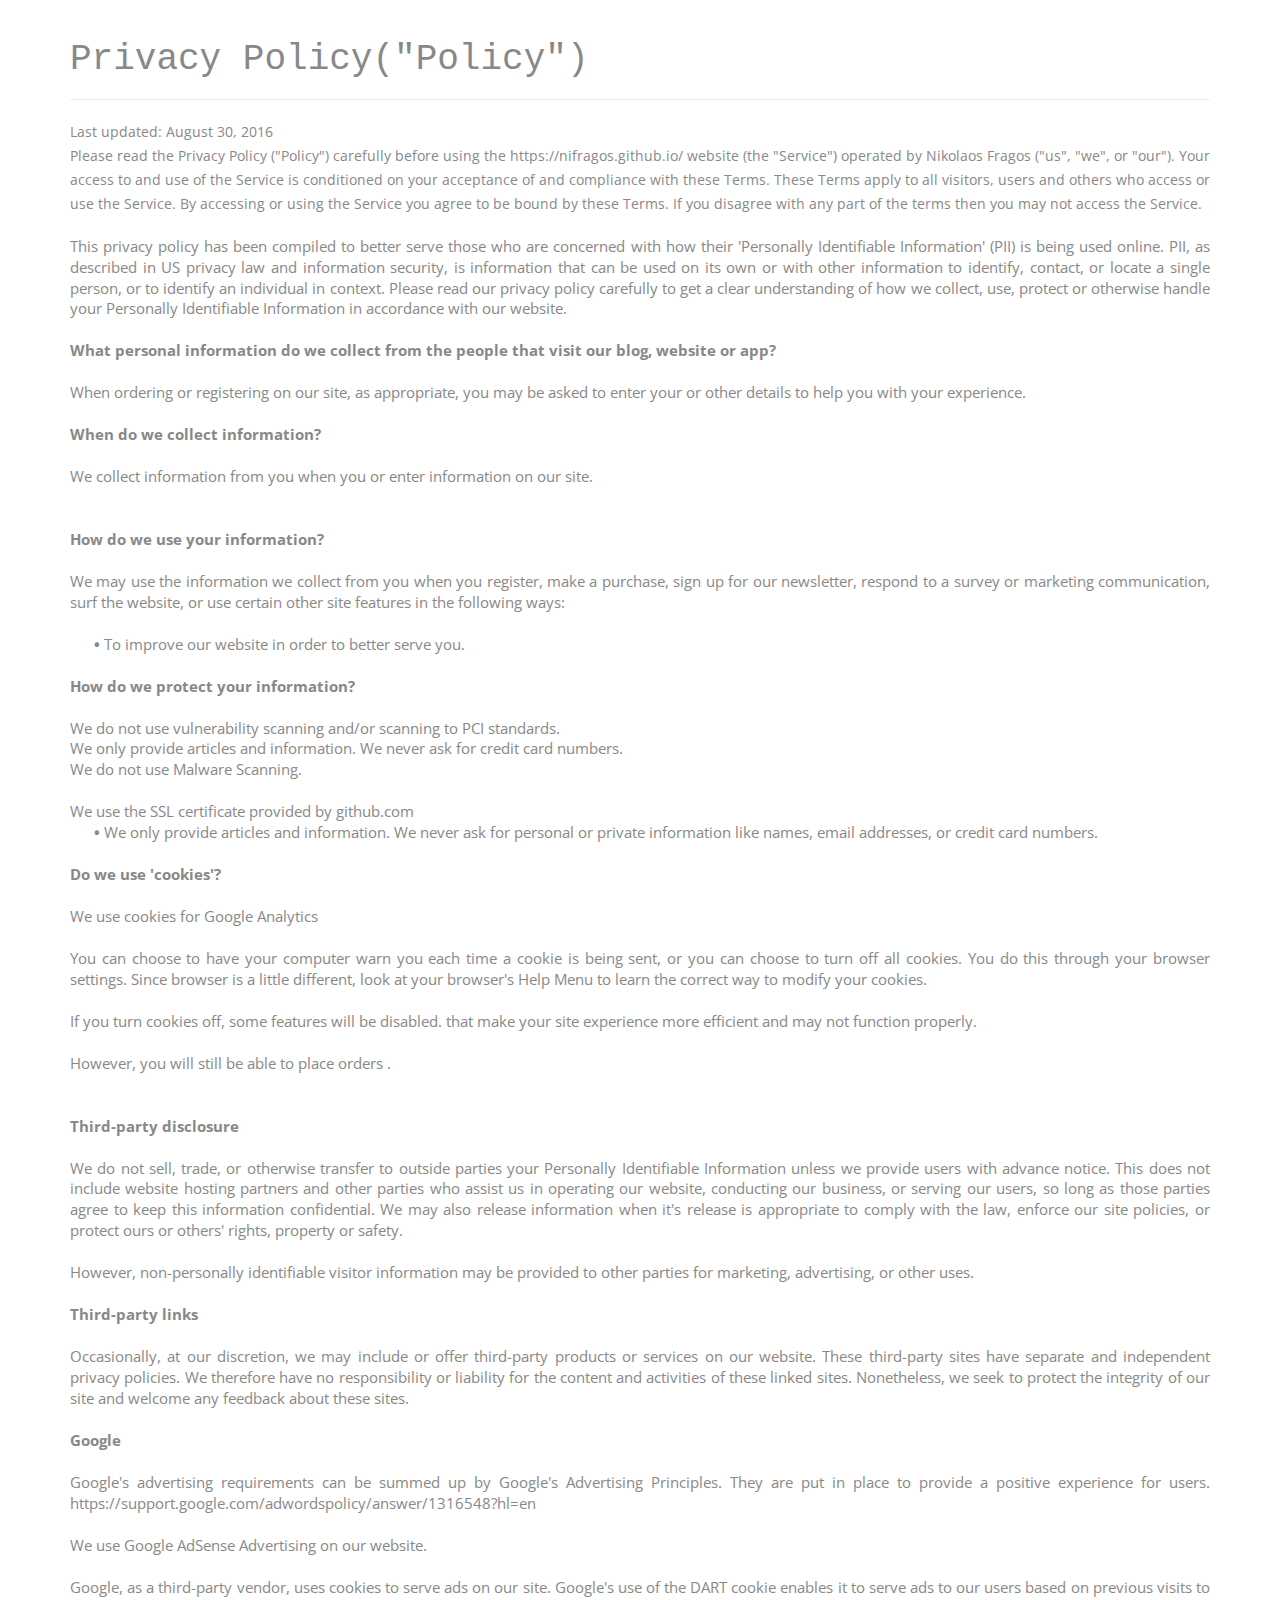
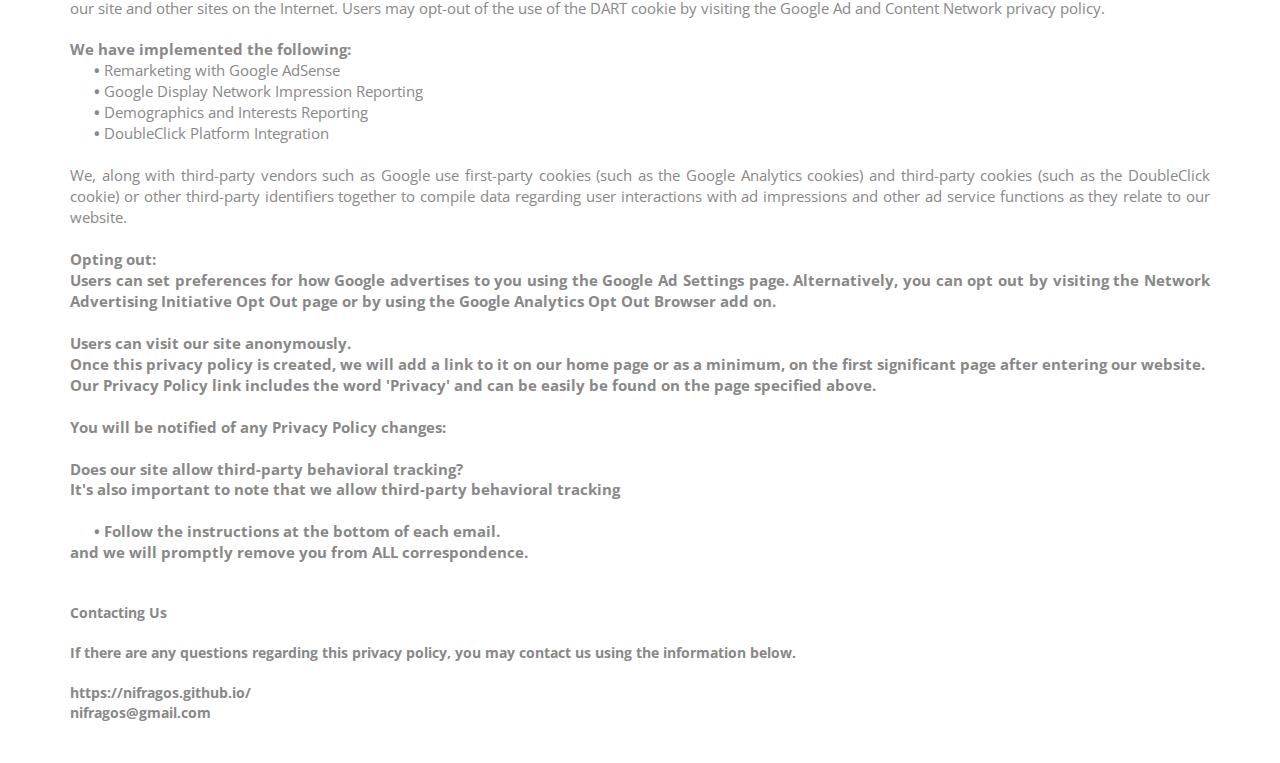
==== commit 79256cde: "Cookie Consent" ====
--- a/privacy.html
+++ b/privacy.html
@@ -1,116 +1,307 @@
 <!doctype html>
 <html>
+
 <head>
-<meta charset="utf-8">
-<meta name="viewport" content="width=device-width, maximum-scale=1">
-<meta name="description" content="Productive Engine's site" />
-
-<title>Productive Engine</title>
-<link rel="icon" href="favicon.png" type="image/png">
-<link rel="shortcut icon" href="favicon.ico" type="img/x-icon">
-
-<link href='https://fonts.googleapis.com/css?family=Montserrat:400,700' rel='stylesheet' type='text/css'>
-<link href='https://fonts.googleapis.com/css?family=Open+Sans:400,300,800italic,700italic,600italic,400italic,300italic,800,700,600' rel='stylesheet' type='text/css'>
-
-<link href="css/bootstrap.css" rel="stylesheet" type="text/css">
-<link href="css/style.css" rel="stylesheet" type="text/css">
-<link href="css/font-awesome.css" rel="stylesheet" type="text/css">
-<link href="css/responsive.css" rel="stylesheet" type="text/css">
-<link href="css/animate.css" rel="stylesheet" type="text/css">
-
-<link href="https://fonts.googleapis.com/icon?family=Material+Icons" rel="stylesheet">
-<!--[if IE]><style type="text/css">.pie {behavior:url(PIE.htc);}</style><![endif]-->
-
-<script type="text/javascript" src="js/jquery.1.8.3.min.js"></script>
-<script type="text/javascript" src="js/bootstrap.js"></script>
-<script type="text/javascript" src="js/jquery-scrolltofixed.js"></script>
-<script type="text/javascript" src="js/jquery.easing.1.3.js"></script>
-<script type="text/javascript" src="js/jquery.isotope.js"></script>
-<script type="text/javascript" src="js/wow.js"></script>
-<script type="text/javascript" src="js/classie.js"></script>
-<script src="contactform/contactform.js"></script>
+    <meta charset="utf-8">
+    <meta name="viewport" content="width=device-width, maximum-scale=1">
+    <meta name="description" content="Productive Engine's site" />
+
+    <title>Productive Engine</title>
+    <link rel="icon" href="favicon.png" type="image/png">
+    <link rel="shortcut icon" href="favicon.ico" type="img/x-icon">
+
+    <link href='https://fonts.googleapis.com/css?family=Montserrat:400,700' rel='stylesheet' type='text/css'>
+    <link href='https://fonts.googleapis.com/css?family=Open+Sans:400,300,800italic,700italic,600italic,400italic,300italic,800,700,600'
+        rel='stylesheet' type='text/css'>
+
+    <link href="css/bootstrap.css" rel="stylesheet" type="text/css">
+    <link href="css/style.css" rel="stylesheet" type="text/css">
+    <link href="css/font-awesome.css" rel="stylesheet" type="text/css">
+    <link href="css/responsive.css" rel="stylesheet" type="text/css">
+    <link href="css/animate.css" rel="stylesheet" type="text/css">
+
+    <link href="https://fonts.googleapis.com/icon?family=Material+Icons" rel="stylesheet">
+    <!--[if IE]><style type="text/css">.pie {behavior:url(PIE.htc);}</style><![endif]-->
+
+    <script type="text/javascript" src="js/jquery.1.8.3.min.js"></script>
+    <script type="text/javascript" src="js/bootstrap.js"></script>
+    <script type="text/javascript" src="js/jquery-scrolltofixed.js"></script>
+    <script type="text/javascript" src="js/jquery.easing.1.3.js"></script>
+    <script type="text/javascript" src="js/jquery.isotope.js"></script>
+    <script type="text/javascript" src="js/wow.js"></script>
+    <script type="text/javascript" src="js/classie.js"></script>
+    <script src="contactform/contactform.js"></script>
 </head>
+
 <body>
 
-<style>
-    #ppBody
-    {
-        font-size:11pt;
-        width:100%;
-        margin:0 auto;
-        text-align:justify;
-    }
-
-    #ppHeader
-    {
-        font-family:verdana;
-        font-size:21pt;
-        width:100%;
-        margin:0 auto;
-    }
-
-    .ppConsistencies
-    {
-        display:none;
-    }
-</style>
-
-<div class="container">
-    <div class="page-header">
-        <h1 class="h1" style="font-family: 'PT Mono', monospace;">Privacy Policy("Policy")</h1>
+    <style>
+        #ppBody {
+            font-size: 11pt;
+            width: 100%;
+            margin: 0 auto;
+            text-align: justify;
+        }
+
+        #ppHeader {
+            font-family: verdana;
+            font-size: 21pt;
+            width: 100%;
+            margin: 0 auto;
+        }
+
+        .ppConsistencies {
+            display: none;
+        }
+    </style>
+
+    <div class="container">
+        <div class="page-header">
+            <h1 class="h1" style="font-family: 'PT Mono', monospace;">Privacy Policy("Policy")</h1>
+        </div>
     </div>
-</div>
-<div class="container">
-    <p>Last updated: August 30, 2016</p>
-    <p>
-        Please read the Privacy Policy ("Policy")
-        carefully before using the http://www.productiveengine.com/ website (the "Service")
-        operated by Productive Engine ("us", "we", or "our").
-        Your access to and use of the Service is conditioned on your acceptance of and compliance with these Terms.
-        These Terms apply to all visitors, users and others who access or use the Service.
-        By accessing or using the Service you agree to be bound by these Terms. If you disagree with any part of the terms then
-        you may not access the Service.
-    </p>
-
-    <div id='ppBody'><div class='ppConsistencies'><div class='col-2'>
-        <div class="quick-links text-center">Information Collection</div>
-    </div><div class='col-2'>
-        <div class="quick-links text-center">Information Usage</div>
-    </div><div class='col-2'>
-        <div class="quick-links text-center">Information Protection</div>
-    </div><div class='col-2'>
-        <div class="quick-links text-center">Cookie Usage</div>
-    </div><div class='col-2'>
-        <div class="quick-links text-center">3rd Party Disclosure</div>
-    </div><div class='col-2'>
-        <div class="quick-links text-center">3rd Party Links</div>
-    </div><div class='col-2'></div></div><div style='clear:both;height:10px;'></div><div class='ppConsistencies'><div class='col-2'>
-        <div class="col-12 quick-links2 gen-text-center">Google AdSense</div>
-    </div><div class='col-2'>
-        <div class="col-12 quick-links2 gen-text-center">
-            Fair Information Practices
-            <div class="col-8 gen-text-left gen-xs-text-center" style="font-size:12px;position:relative;left:20px;">Fair information<br> Practices</div>
+    <div class="container">
+        <p>Last updated: August 30, 2016</p>
+        <p>
+            Please read the Privacy Policy ("Policy") carefully before using the https://nifragos.github.io/ website (the "Service")
+            operated by Nikolaos Fragos ("us", "we", or "our"). Your access to and use of the Service is conditioned on your
+            acceptance of and compliance with these Terms. These Terms apply to all visitors, users and others who access
+            or use the Service. By accessing or using the Service you agree to be bound by these Terms. If you disagree with
+            any part of the terms then you may not access the Service.
+        </p>
+
+        <div id='ppBody'>
+            <div class='ppConsistencies'>
+                <div class='col-2'>
+                    <div class="quick-links text-center">Information Collection</div>
+                </div>
+                <div class='col-2'>
+                    <div class="quick-links text-center">Information Usage</div>
+                </div>
+                <div class='col-2'>
+                    <div class="quick-links text-center">Information Protection</div>
+                </div>
+                <div class='col-2'>
+                    <div class="quick-links text-center">Cookie Usage</div>
+                </div>
+                <div class='col-2'>
+                    <div class="quick-links text-center">3rd Party Disclosure</div>
+                </div>
+                <div class='col-2'>
+                    <div class="quick-links text-center">3rd Party Links</div>
+                </div>
+                <div class='col-2'></div>
+            </div>
+            <div style='clear:both;height:10px;'></div>
+            <div class='ppConsistencies'>
+                <div class='col-2'>
+                    <div class="col-12 quick-links2 gen-text-center">Google AdSense</div>
+                </div>
+                <div class='col-2'>
+                    <div class="col-12 quick-links2 gen-text-center">
+                        Fair Information Practices
+                        <div class="col-8 gen-text-left gen-xs-text-center" style="font-size:12px;position:relative;left:20px;">Fair information
+                            <br> Practices</div>
+                    </div>
+                </div>
+                <div class='col-2'>
+                    <div class="col-12 quick-links2 gen-text-center coppa-pad">
+                        COPPA
+
+                    </div>
+                </div>
+                <div class='col-2'>
+                    <div class="col-12 quick-links2 quick4 gen-text-center caloppa-pad">
+                        CalOPPA
+
+                    </div>
+                </div>
+                <div class='col-2'>
+                    <div class="quick-links2 gen-text-center">Our Contact Information
+                        <br>
+                    </div>
+                </div>
+            </div>
+            <div style='clear:both;height:10px;'></div>
+            <div class='innerText'>This privacy policy has been compiled to better serve those who are concerned with how their 'Personally Identifiable
+                Information' (PII) is being used online. PII, as described in US privacy law and information security, is
+                information that can be used on its own or with other information to identify, contact, or locate a single
+                person, or to identify an individual in context. Please read our privacy policy carefully to get a clear
+                understanding of how we collect, use, protect or otherwise handle your Personally Identifiable Information
+                in accordance with our website.
+                <br>
+            </div>
+            <span id='infoCo'></span>
+            <br>
+            <div class='grayText'>
+                <strong>What personal information do we collect from the people that visit our blog, website or app?</strong>
+            </div>
+            <br />
+            <div class='innerText'>When ordering or registering on our site, as appropriate, you may be asked to enter your or other details to
+                help you with your experience.</div>
+            <br>
+            <div class='grayText'>
+                <strong>When do we collect information?</strong>
+            </div>
+            <br />
+            <div class='innerText'>We collect information from you when you or enter information on our site.</div>
+            <br>
+            <span id='infoUs'></span>
+            <br>
+            <div class='grayText'>
+                <strong>How do we use your information? </strong>
+            </div>
+            <br />
+            <div class='innerText'> We may use the information we collect from you when you register, make a purchase, sign up for our newsletter,
+                respond to a survey or marketing communication, surf the website, or use certain other site features in the
+                following ways:
+                <br>
+                <br>
+            </div>
+            <div class='innerText'>&nbsp;&nbsp;&nbsp;&nbsp;&nbsp;
+                <strong>&bull;</strong> To improve our website in order to better serve you.</div>
+            <span id='infoPro'></span>
+            <br>
+            <div class='grayText'>
+                <strong>How do we protect your information?</strong>
+            </div>
+            <br />
+            <div class='innerText'>We do not use vulnerability scanning and/or scanning to PCI standards.</div>
+            <div class='innerText'>We only provide articles and information. We never ask for credit card numbers.</div>
+            <div class='innerText'>We do not use Malware Scanning.
+                <br>
+                <br>
+            </div>
+            <div class='innerText'>We use the SSL certificate provided by github.com</div>
+            <div class='innerText'>&nbsp;&nbsp;&nbsp;&nbsp;&nbsp;
+                <strong>&bull;</strong> We only provide articles and information. We never ask for personal or private information
+                like names, email addresses, or credit card numbers.</div>
+            <span id='coUs'></span>
+            <br>
+            <div class='grayText'>
+                <strong>Do we use 'cookies'?</strong>
+            </div>
+            <br />
+            <div class='innerText'>We use cookies for Google Analytics </div>
+            <div class='innerText'>
+                <br>You can choose to have your computer warn you each time a cookie is being sent, or you can choose to turn
+                off all cookies. You do this through your browser settings. Since browser is a little different, look at
+                your browser's Help Menu to learn the correct way to modify your cookies.
+                <br>
+            </div>
+            <br>
+            <div class='innerText'>If you turn cookies off, some features will be disabled. that make your site experience more efficient and may
+                not function properly.</div>
+            <br>
+            <div class='innerText'>However, you will still be able to place orders .</div>
+            <br>
+            <span id='trDi'></span>
+            <br>
+            <div class='grayText'>
+                <strong>Third-party disclosure</strong>
+            </div>
+            <br />
+            <div class='innerText'>We do not sell, trade, or otherwise transfer to outside parties your Personally Identifiable Information unless
+                we provide users with advance notice. This does not include website hosting partners and other parties who
+                assist us in operating our website, conducting our business, or serving our users, so long as those parties
+                agree to keep this information confidential. We may also release information when it's release is appropriate
+                to comply with the law, enforce our site policies, or protect ours or others' rights, property or safety.
+                <br>
+                <br> However, non-personally identifiable visitor information may be provided to other parties for marketing,
+                advertising, or other uses. </div>
+            <span id='trLi'></span>
+            <br>
+            <div class='grayText'>
+                <strong>Third-party links</strong>
+            </div>
+            <br />
+            <div class='innerText'>Occasionally, at our discretion, we may include or offer third-party products or services on our website. These
+                third-party sites have separate and independent privacy policies. We therefore have no responsibility or
+                liability for the content and activities of these linked sites. Nonetheless, we seek to protect the integrity
+                of our site and welcome any feedback about these sites.</div>
+            <span id='gooAd'></span>
+            <br>
+            <div class='blueText'>
+                <strong>Google</strong>
+            </div>
+            <br />
+            <div class='innerText'>Google's advertising requirements can be summed up by Google's Advertising Principles. They are put in place
+                to provide a positive experience for users. https://support.google.com/adwordspolicy/answer/1316548?hl=en
+                <br>
+                <br>
+            </div>
+            <div class='innerText'>We use Google AdSense Advertising on our website.</div>
+            <div class='innerText'>
+                <br>Google, as a third-party vendor, uses cookies to serve ads on our site. Google's use of the DART cookie enables
+                it to serve ads to our users based on previous visits to our site and other sites on the Internet. Users
+                may opt-out of the use of the DART cookie by visiting the Google Ad and Content Network privacy policy.
+                <br>
+            </div>
+            <div class='innerText'>
+                <br>
+                <strong>We have implemented the following:</strong>
+            </div>
+            <div class='innerText'>&nbsp;&nbsp;&nbsp;&nbsp;&nbsp;
+                <strong>&bull;</strong> Remarketing with Google AdSense</div>
+            <div class='innerText'>&nbsp;&nbsp;&nbsp;&nbsp;&nbsp;
+                <strong>&bull;</strong> Google Display Network Impression Reporting</div>
+            <div class='innerText'>&nbsp;&nbsp;&nbsp;&nbsp;&nbsp;
+                <strong>&bull;</strong> Demographics and Interests Reporting</div>
+            <div class='innerText'>&nbsp;&nbsp;&nbsp;&nbsp;&nbsp;
+                <strong>&bull;</strong> DoubleClick Platform Integration
+                <br>
+            </div>
+            <br>
+            <div class='innerText'>We, along with third-party vendors such as Google use first-party cookies (such as the Google Analytics cookies)
+                and third-party cookies (such as the DoubleClick cookie) or other third-party identifiers together to compile
+                data regarding user interactions with ad impressions and other ad service functions as they relate to our
+                website. </div>
+            <div class='innerText'>
+                <br>
+                <strong>Opting out:
+                    <strong>
+                        <br> Users can set preferences for how Google advertises to you using the Google Ad Settings page. Alternatively,
+                        you can opt out by visiting the Network Advertising Initiative Opt Out page or by using the Google
+                        Analytics Opt Out Browser add on.</div>
+            <span id='calOppa'></span>
+            <br>            
+            <div class='innerText'>Users can visit our site anonymously.</div>
+            <div class='innerText'>Once this privacy policy is created, we will add a link to it on our home page or as a minimum, on the first
+                significant page after entering our website.
+                <br>
+            </div>
+            <div class='innerText'>Our Privacy Policy link includes the word 'Privacy' and can be easily be found on the page specified above.</div>
+            <div
+                class='innerText'>
+                <br>You will be notified of any Privacy Policy changes:</div>            
+            <div class='innerText'>
+                <br>
+                <strong>Does our site allow third-party behavioral tracking?</strong>
+                <br>
+            </div>
+            <div class='innerText'>It's also important to note that we allow third-party behavioral tracking</div>
+            <span id='coppAct'></span>                        
+            <br>                      
+            <div class='innerText'>&nbsp;&nbsp;&nbsp;&nbsp;&nbsp;
+                <strong>&bull;</strong> Follow the instructions at the bottom of each email.</div> and we will promptly remove you
+            from
+            <strong>ALL</strong> correspondence.</div>
+        <br>
+        <span id='ourCon'></span>
+        <br>
+        <div class='blueText'>
+            <strong>Contacting Us</strong>
         </div>
-    </div><div class='col-2'>
-        <div class="col-12 quick-links2 gen-text-center coppa-pad">
-            COPPA
-
+        <br />
+        <div class='innerText'>If there are any questions regarding this privacy policy, you may contact us using the information below.
+            <br>
+            <br>
         </div>
-    </div><div class='col-2'>
-        <div class="col-12 quick-links2 quick4 gen-text-center caloppa-pad">
-            CalOPPA
-
-        </div>
-    </div><div class='col-2'>
-        <div class="quick-links2 gen-text-center">Our Contact Information<br></div>
-    </div></div><div style='clear:both;height:10px;'></div>
-        <div class='innerText'>This privacy policy has been compiled to better serve those who are concerned with how their 'Personally Identifiable Information' (PII) is being used online. PII, as described in US privacy law and information security, is information that can be used on its own or with other information to identify, contact, or locate a single person, or to identify an individual in context. Please read our privacy policy carefully to get a clear understanding of how we collect, use, protect or otherwise handle your Personally Identifiable Information in accordance with our website.<br></div><span id='infoCo'></span><br><div class='grayText'><strong>What personal information do we collect from the people that visit our blog, website or app?</strong></div><br /><div class='innerText'>When ordering or registering on our site, as appropriate, you may be asked to enter your  or other details to help you with your experience.</div><br><div class='grayText'><strong>When do we collect information?</strong></div><br /><div class='innerText'>We collect information from you when you or enter information on our site.</div><br> <span id='infoUs'></span><br><div class='grayText'><strong>How do we use your information? </strong></div><br /><div class='innerText'> We may use the information we collect from you when you register, make a purchase, sign up for our newsletter, respond to a survey or marketing communication, surf the website, or use certain other site features in the following ways:<br><br></div><div class='innerText'>&nbsp;&nbsp;&nbsp;&nbsp;&nbsp; <strong>&bull;</strong> To improve our website in order to better serve you.</div><span id='infoPro'></span><br><div class='grayText'><strong>How do we protect your information?</strong></div><br /><div class='innerText'>We do not use vulnerability scanning and/or scanning to PCI standards.</div><div class='innerText'>We only provide articles and information. We never ask for credit card numbers.</div><div class='innerText'>We do not use Malware Scanning.<br><br></div><div class='innerText'>We do not use an SSL certificate</div><div class='innerText'>&nbsp;&nbsp;&nbsp;&nbsp;&nbsp; <strong>&bull;</strong> We only provide articles and information. We never ask for personal or private information like names, email addresses, or credit card numbers.</div><span id='coUs'></span><br><div class='grayText'><strong>Do we use 'cookies'?</strong></div><br /><div class='innerText'>We do not use cookies for tracking purposes </div><div class='innerText'><br>You can choose to have your computer warn you each time a cookie is being sent, or you can choose to turn off all cookies. You do this through your browser settings. Since browser is a little different, look at your browser's Help Menu to learn the correct way to modify your cookies.<br></div><br><div class='innerText'>If you turn cookies off, some features will be disabled. that make your site experience more efficient and may not function properly.</div><br><div class='innerText'>However, you will still be able to place orders .</div><br><span id='trDi'></span><br><div class='grayText'><strong>Third-party disclosure</strong></div><br /><div class='innerText'>We do not sell, trade, or otherwise transfer to outside parties your Personally Identifiable Information unless we provide users with advance notice. This does not include website hosting partners and other parties who assist us in operating our website, conducting our business, or serving our users, so long as those parties agree to keep this information confidential. We may also release information when it's release is appropriate to comply with the law, enforce our site policies, or protect ours or others' rights, property or safety. <br><br> However, non-personally identifiable visitor information may be provided to other parties for marketing, advertising, or other uses. </div><span id='trLi'></span><br><div class='grayText'><strong>Third-party links</strong></div><br /><div class='innerText'>Occasionally, at our discretion, we may include or offer third-party products or services on our website. These third-party sites have separate and independent privacy policies. We therefore have no responsibility or liability for the content and activities of these linked sites. Nonetheless, we seek to protect the integrity of our site and welcome any feedback about these sites.</div><span id='gooAd'></span><br><div class='blueText'><strong>Google</strong></div><br /><div class='innerText'>Google's advertising requirements can be summed up by Google's Advertising Principles. They are put in place to provide a positive experience for users. https://support.google.com/adwordspolicy/answer/1316548?hl=en <br><br></div><div class='innerText'>We use Google AdSense Advertising on our website.</div><div class='innerText'><br>Google, as a third-party vendor, uses cookies to serve ads on our site. Google's use of the DART cookie enables it to serve ads to our users based on previous visits to our site and other sites on the Internet. Users may opt-out of the use of the DART cookie by visiting the Google Ad and Content Network privacy policy.<br></div><div class='innerText'><br><strong>We have implemented the following:</strong></div><div class='innerText'>&nbsp;&nbsp;&nbsp;&nbsp;&nbsp; <strong>&bull;</strong> Remarketing with Google AdSense</div><div class='innerText'>&nbsp;&nbsp;&nbsp;&nbsp;&nbsp; <strong>&bull;</strong> Google Display Network Impression Reporting</div><div class='innerText'>&nbsp;&nbsp;&nbsp;&nbsp;&nbsp; <strong>&bull;</strong> Demographics and Interests Reporting</div><div class='innerText'>&nbsp;&nbsp;&nbsp;&nbsp;&nbsp; <strong>&bull;</strong> DoubleClick Platform Integration<br></div><br><div class='innerText'>We, along with third-party vendors such as Google use first-party cookies (such as the Google Analytics cookies) and third-party cookies (such as the DoubleClick cookie) or other third-party identifiers together to compile data regarding user interactions with ad impressions and other ad service functions as they relate to our website. </div><div class='innerText'><br><strong>Opting out:<strong><br>
-            Users can set preferences for how Google advertises to you using the Google Ad Settings page. Alternatively, you can opt out by visiting the Network Advertising Initiative Opt Out page or by using the Google Analytics Opt Out Browser add on.</div><span id='calOppa'></span><br><div class='blueText'><strong>California Online Privacy Protection Act</strong></div><br /><div class='innerText'>CalOPPA is the first state law in the nation to require commercial websites and online services to post a privacy policy.  The law's reach stretches well beyond California to require any person or company in the United States (and conceivably the world) that operates websites collecting Personally Identifiable Information from California consumers to post a conspicuous privacy policy on its website stating exactly the information being collected and those individuals or companies with whom it is being shared. -  See more at: http://consumercal.org/california-online-privacy-protection-act-caloppa/#sthash.0FdRbT51.dpuf<br></div><div class='innerText'><br><strong>According to CalOPPA, we agree to the following:</strong><br></div><div class='innerText'>Users can visit our site anonymously.</div><div class='innerText'>Once this privacy policy is created, we will add a link to it on our home page or as a minimum, on the first significant page after entering our website.<br></div><div class='innerText'>Our Privacy Policy link includes the word 'Privacy' and can be easily be found on the page specified above.</div><div class='innerText'><br>You will be notified of any Privacy Policy changes:</div><div class='innerText'>&nbsp;&nbsp;&nbsp;&nbsp;&nbsp; <strong>&bull;</strong> On our Privacy Policy Page<br></div><div class='innerText'>Can change your personal information:</div><div class='innerText'>&nbsp;&nbsp;&nbsp;&nbsp;&nbsp; <strong>&bull;</strong> By logging in to your account</div><div class='innerText'><br><strong>How does our site handle Do Not Track signals?</strong><br></div><div class='innerText'>We honor Do Not Track signals and Do Not Track, plant cookies, or use advertising when a Do Not Track (DNT) browser mechanism is in place. </div><div class='innerText'><br><strong>Does our site allow third-party behavioral tracking?</strong><br></div><div class='innerText'>It's also important to note that we allow third-party behavioral tracking</div><span id='coppAct'></span><br><div class='blueText'><strong>COPPA (Children Online Privacy Protection Act)</strong></div><br /><div class='innerText'>When it comes to the collection of personal information from children under the age of 13 years old, the Children's Online Privacy Protection Act (COPPA) puts parents in control.  The Federal Trade Commission, United States' consumer protection agency, enforces the COPPA Rule, which spells out what operators of websites and online services must do to protect children's privacy and safety online.<br><br></div><div class='innerText'>We do not specifically market to children under the age of 13 years old.</div><span id='ftcFip'></span><br><div class='blueText'><strong>Fair Information Practices</strong></div><br /><div class='innerText'>The Fair Information Practices Principles form the backbone of privacy law in the United States and the concepts they include have played a significant role in the development of data protection laws around the globe. Understanding the Fair Information Practice Principles and how they should be implemented is critical to comply with the various privacy laws that protect personal information.<br><br></div><div class='innerText'><strong>In order to be in line with Fair Information Practices we will take the following responsive action, should a data breach occur:</strong></div><div class='innerText'>We will notify you via email</div><div class='innerText'>&nbsp;&nbsp;&nbsp;&nbsp;&nbsp; <strong>&bull;</strong> Within 7 business days</div><div class='innerText'><br>We also agree to the Individual Redress Principle which requires that individuals have the right to legally pursue enforceable rights against data collectors and processors who fail to adhere to the law. This principle requires not only that individuals have enforceable rights against data users, but also that individuals have recourse to courts or government agencies to investigate and/or prosecute non-compliance by data processors.</div><span id='canSpam'></span><br><div class='blueText'><strong>CAN SPAM Act</strong></div><br /><div class='innerText'>The CAN-SPAM Act is a law that sets the rules for commercial email, establishes requirements for commercial messages, gives recipients the right to have emails stopped from being sent to them, and spells out tough penalties for violations.<br><br></div><div class='innerText'><strong>We collect your email address in order to:</strong></div><div class='innerText'>&nbsp;&nbsp;&nbsp;&nbsp;&nbsp; <strong>&bull;</strong> Send information, respond to inquiries, and/or other requests or questions</div><div class='innerText'><br><strong>To be in accordance with CANSPAM, we agree to the following:</strong></div><div class='innerText'>&nbsp;&nbsp;&nbsp;&nbsp;&nbsp; <strong>&bull;</strong> Not use false or misleading subjects or email addresses.</div><div class='innerText'>&nbsp;&nbsp;&nbsp;&nbsp;&nbsp; <strong>&bull;</strong> Identify the message as an advertisement in some reasonable way.</div><div class='innerText'>&nbsp;&nbsp;&nbsp;&nbsp;&nbsp; <strong>&bull;</strong> Include the physical address of our business or site headquarters.</div><div class='innerText'>&nbsp;&nbsp;&nbsp;&nbsp;&nbsp; <strong>&bull;</strong> Monitor third-party email marketing services for compliance, if one is used.</div><div class='innerText'>&nbsp;&nbsp;&nbsp;&nbsp;&nbsp; <strong>&bull;</strong> Honor opt-out/unsubscribe requests quickly.</div><div class='innerText'>&nbsp;&nbsp;&nbsp;&nbsp;&nbsp; <strong>&bull;</strong> Allow users to unsubscribe by using the link at the bottom of each email.</div><div class='innerText'><strong><br>If at any time you would like to unsubscribe from receiving future emails, you can email us at</strong></div><div class='innerText'>&nbsp;&nbsp;&nbsp;&nbsp;&nbsp; <strong>&bull;</strong> Follow the instructions at the bottom of each email.</div> and we will promptly remove you from <strong>ALL</strong> correspondence.</div><br><span id='ourCon'></span><br><div class='blueText'><strong>Contacting Us</strong></div><br /><div class='innerText'>If there are any questions regarding this privacy policy, you may contact us using the information below.<br><br>
+        <div class='innerText'>https://nifragos.github.io/</div>
+        <div class='innerText'>nifragos@gmail.com</div>
+        <br>
+        <br>
     </div>
-    <div class='innerText'>http://www.productiveengine.com/</div>
-    <div class='innerText'>Kalithea</div>Athens, Attiki 17676
-    <div class='innerText'>Greece</div>
-    <div class='innerText'>info@productiveengine.com</div>
-</div>
 </body>
+
 </html>--- a/css/style.css
+++ b/css/style.css
@@ -109,13 +109,13 @@
 	font-size:50px;
 	font-weight:400;
 	letter-spacing: -1px;
-	margin:0 0 22px 0 ;
+	margin:0;
 	color:#fff;
 }
 
 .we-create{
 	padding:0;
-	margin:35px 0 55px;
+	margin:35px 0 25px;
 }
 .wp-pic{
 	margin-bottom:20px;
@@ -643,6 +643,7 @@
 	list-style:none;
 }
 
+
 .social-link li a{
 	display:block;
 	width:50px;
@@ -664,13 +665,16 @@
 .facebook a:hover {
 	background: #3b5998;
 }
+.linkedin a:hover {
+	background: #3b5998;
+}
 .pinterest a:hover {
 	background: #cb2026;
 }
 .gplus a:hover {
 	background: #dd4b39;
 }
-.dribbble a:hover {
+.instagram a:hover {
 	background: #ea4c89;
 }
 
